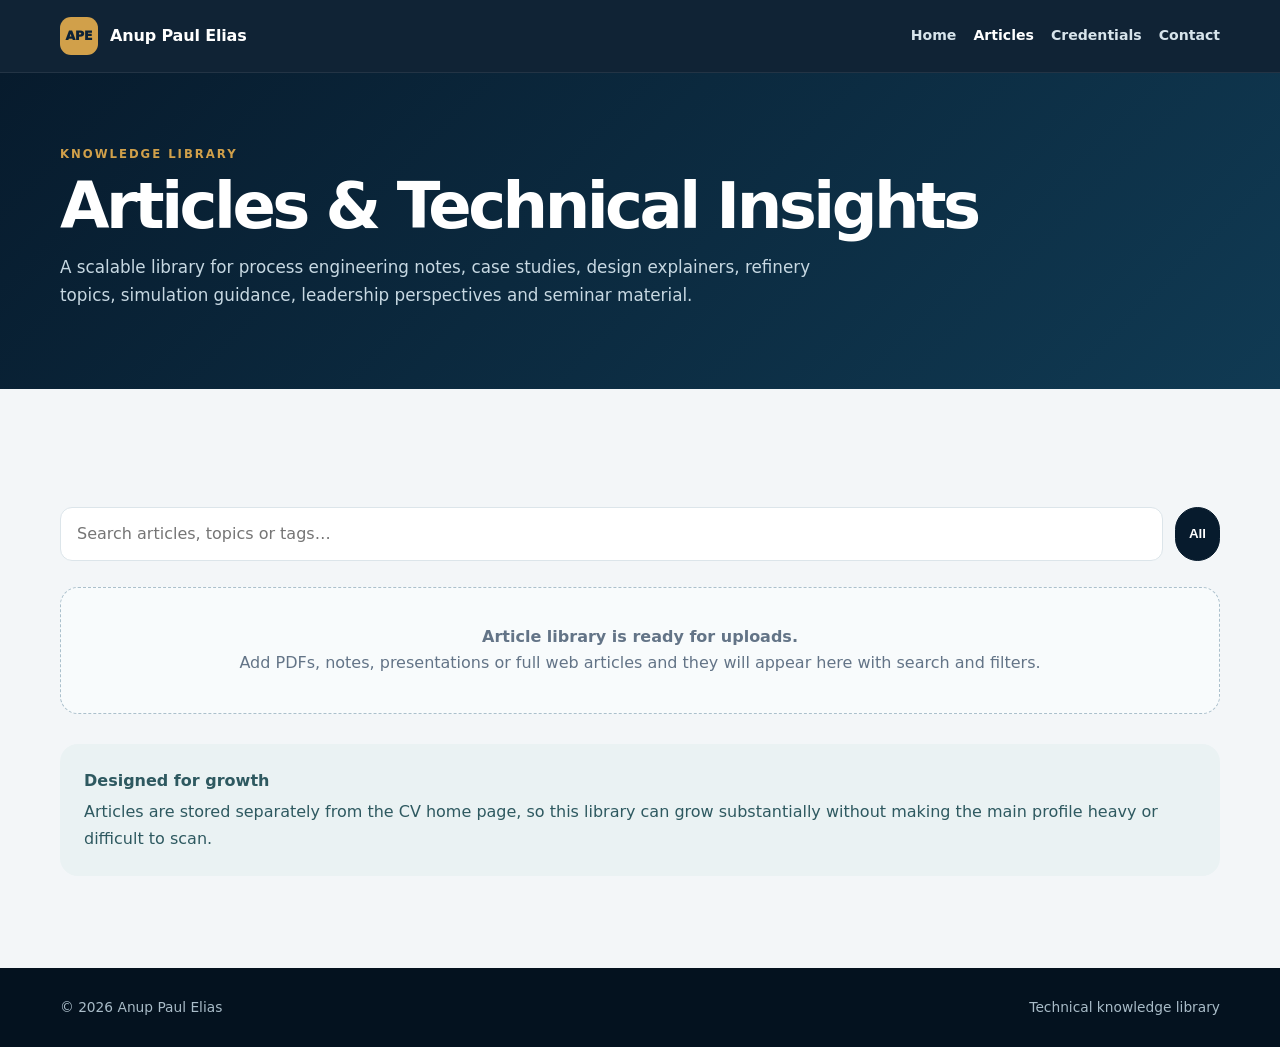
==== articles.html @ b8e466f8 "Add searchable technical article library" ====
<!doctype html><html lang="en"><head><meta charset="utf-8"><meta name="viewport" content="width=device-width,initial-scale=1"><meta name="theme-color" content="#071b2d"><meta name="description" content="Technical articles and engineering insights by Anup Paul Elias."><link rel="stylesheet" href="assets/site.css"><link rel="canonical" href="https://anuppaul007.github.io/articles.html"><title>Articles | Anup Paul Elias</title></head><body>
<header class="site-header"><div class="container nav-wrap"><a class="brand" href="index.html"><span class="brand-mark">APE</span><span>Anup Paul Elias</span></a><button class="menu" aria-label="Open menu">☰</button><nav class="main-nav"><a href="index.html">Home</a><a class="active" href="articles.html">Articles</a><a href="credentials.html">Credentials</a><a href="index.html#contact">Contact</a></nav></div></header>
<main><section class="page-hero"><div class="container"><div class="eyebrow">KNOWLEDGE LIBRARY</div><h1>Articles & Technical Insights</h1><p>A scalable library for process engineering notes, case studies, design explainers, refinery topics, simulation guidance, leadership perspectives and seminar material.</p></div></section>
<section class="section soft"><div class="container"><div class="toolbar"><div class="searchbox"><input id="article-search" type="search" placeholder="Search articles, topics or tags…" aria-label="Search articles"></div><div id="article-filters" class="filters"></div></div><div id="article-list" class="library-list"></div><div class="callout"><b>Designed for growth</b>Articles are stored separately from the CV home page, so this library can grow substantially without making the main profile heavy or difficult to scan.</div></div></section></main>
<footer><div class="container footer"><span>© <span id="year"></span> Anup Paul Elias</span><span>Technical knowledge library</span></div></footer><script src="assets/content.js"></script><script src="assets/site.js"></script><script>
(() => { const data=window.PORTFOLIO_DATA?.articles||[]; const list=document.getElementById('article-list'), filters=document.getElementById('article-filters'), search=document.getElementById('article-search'); let active='All'; const cats=['All',...new Set(data.map(x=>x.category).filter(Boolean))]; filters.innerHTML=cats.map((c,i)=>`<button class="filter-btn ${i===0?'active':''}" data-cat="${c}">${c}</button>`).join(''); function render(){const q=(search.value||'').toLowerCase(); const rows=data.filter(x=>(active==='All'||x.category===active)&&([x.title,x.summary,x.category,...(x.tags||[])].join(' ').toLowerCase().includes(q))); if(!rows.length){list.innerHTML=`<div class="empty-state"><strong>${data.length?'No matching articles':'Article library is ready for uploads.'}</strong><br>${data.length?'Try another search or category.':'Add PDFs, notes, presentations or full web articles and they will appear here with search and filters.'}</div>`;return;} list.innerHTML=rows.map(x=>`<article class="library-card"><div class="meta">${x.category||'Article'}${x.date?' • '+x.date:''}</div><h3>${x.title}</h3><p>${x.summary||''}</p><div class="tags">${(x.tags||[]).map(t=>`<span>${t}</span>`).join('')}</div>${x.url?`<a class="card-link" href="${x.url}">Read article →</a>`:''}</article>`).join('');} filters.addEventListener('click',e=>{const b=e.target.closest('button');if(!b)return;active=b.dataset.cat;filters.querySelectorAll('button').forEach(x=>x.classList.toggle('active',x===b));render();}); search.addEventListener('input',render);render(); })();
</script></body></html>
---- assets/site.css ----
:root{--navy:#071b2d;--navy2:#0c2b45;--navy3:#123b56;--ink:#142636;--muted:#637487;--paper:#fff;--soft:#f3f6f8;--gold:#d1a04a;--teal:#2f6f73;--line:#dce5ea;--shadow:0 20px 55px rgba(7,27,45,.12);--radius:20px}
*{box-sizing:border-box}html{scroll-behavior:smooth}body{margin:0;font-family:Inter,ui-sans-serif,system-ui,-apple-system,BlinkMacSystemFont,"Segoe UI",sans-serif;color:var(--ink);background:var(--paper);line-height:1.65}a{color:inherit}.container{width:min(1160px,calc(100% - 40px));margin:auto}.site-header{position:sticky;top:0;z-index:30;background:rgba(7,27,45,.96);backdrop-filter:blur(14px);border-bottom:1px solid rgba(255,255,255,.08)}.nav-wrap{height:72px;display:flex;align-items:center;justify-content:space-between;gap:24px}.brand{display:flex;align-items:center;gap:12px;color:#fff;text-decoration:none;font-weight:850;letter-spacing:-.01em}.brand-mark{width:38px;height:38px;border-radius:11px;background:var(--gold);display:grid;place-items:center;color:#0b2237;font-size:.78rem;font-weight:950}.main-nav{display:flex;gap:17px;align-items:center}.main-nav a{color:#d7e4eb;text-decoration:none;font-size:.88rem;font-weight:750}.main-nav a:hover,.main-nav a.active{color:#fff}.menu{display:none;background:none;border:0;color:#fff;font-size:1.5rem}.hero{background:radial-gradient(circle at 82% 10%,rgba(52,119,125,.28),transparent 28%),linear-gradient(135deg,var(--navy),#0b2c48 58%,#123d54);color:#fff;padding:92px 0 82px;overflow:hidden}.hero-grid{display:grid;grid-template-columns:1.28fr .72fr;gap:70px;align-items:center}.eyebrow,.kicker{letter-spacing:.17em;text-transform:uppercase;font-size:.73rem;font-weight:900;color:var(--gold)}h1{font-size:clamp(3.2rem,6.7vw,5.8rem);line-height:.94;margin:12px 0 18px;letter-spacing:-.055em}h2{font-size:clamp(2rem,4vw,3.15rem);line-height:1.08;letter-spacing:-.04em;margin:8px 0 22px}h3{margin:0 0 8px;font-size:1.08rem;line-height:1.35}.hero-title{font-size:1.45rem;font-weight:850;margin:0 0 16px}.hero-lead{font-size:1.12rem;color:#cad9e2;max-width:760px}.quick-scan{display:flex;flex-wrap:wrap;gap:8px;margin:28px 0}.quick-scan span{border:1px solid rgba(255,255,255,.18);background:rgba(255,255,255,.07);border-radius:999px;padding:7px 12px;font-size:.82rem;font-weight:700}.actions{display:flex;gap:12px;flex-wrap:wrap;margin-top:28px}.btn{display:inline-block;text-decoration:none;padding:12px 18px;border-radius:11px;font-weight:850}.btn-primary{background:var(--gold);color:#11263a}.btn-secondary{border:1px solid rgba(255,255,255,.28);color:#fff}.hero-foot{margin-top:22px;color:#b9cbd6;font-size:.86rem}.portrait-card{max-width:360px;justify-self:end;background:rgba(255,255,255,.07);border:1px solid rgba(255,255,255,.13);border-radius:28px;padding:12px;box-shadow:0 24px 70px rgba(0,0,0,.26)}.portrait-card img{width:100%;aspect-ratio:1/1.13;display:block;object-fit:cover;object-position:center 28%;border-radius:20px}.portrait-copy{padding:16px 10px 7px}.portrait-copy strong{display:block;font-size:.96rem}.portrait-copy span{display:block;color:#bfd0da;font-size:.83rem;margin-top:5px}.section{padding:92px 0}.soft{background:var(--soft)}.split-intro{display:grid;grid-template-columns:.8fr 1.2fr;gap:70px}.lead-copy{font-size:1.04rem}.lead-copy p:first-child{margin-top:0}.section-head{display:grid;grid-template-columns:1.1fr .9fr;gap:50px;align-items:end;margin-bottom:34px}.section-head>p{color:var(--muted);margin:0 0 22px}.section-head.light>p{color:#bcd0dc}.stats{display:grid;grid-template-columns:repeat(3,1fr);gap:16px}.stat{padding:27px;border:1px solid var(--line);border-radius:18px;background:#fff;box-shadow:0 8px 24px rgba(11,31,51,.05)}.stat strong{display:block;font-size:1.95rem;color:var(--teal);line-height:1.1;margin-bottom:8px;letter-spacing:-.03em}.stat span{font-size:.91rem;color:#536778}.portfolio-grid{display:grid;grid-template-columns:1fr 1fr;gap:18px}.project-card{border:1px solid var(--line);border-radius:var(--radius);padding:26px;display:grid;grid-template-columns:46px 1fr;gap:18px;background:#fff;box-shadow:0 8px 28px rgba(7,27,45,.05)}.project-card.featured{background:linear-gradient(145deg,#0b2b46,#113e55);color:#fff;border-color:transparent}.project-num{font-size:.78rem;font-weight:950;color:var(--gold);padding-top:4px}.project-tag{display:block;color:var(--teal);font-size:.73rem;font-weight:900;letter-spacing:.08em;text-transform:uppercase;margin-bottom:8px}.featured .project-tag{color:#d9b675}.project-card p{margin:8px 0 18px;color:var(--muted)}.featured p{color:#c8d8e2}.result{border-top:1px solid var(--line);padding-top:14px}.featured .result{border-color:rgba(255,255,255,.13)}.result b{display:block;font-size:.72rem;letter-spacing:.12em;text-transform:uppercase;color:var(--gold);margin-bottom:4px}.result span{font-size:.92rem}.dark-band{background:var(--navy);color:#fff}.timeline{position:relative;margin-top:30px}.timeline:before{content:"";position:absolute;left:154px;top:0;bottom:0;width:2px;background:rgba(255,255,255,.16)}.item{display:grid;grid-template-columns:122px 1fr;gap:55px;position:relative;padding:0 0 34px}.item:before{content:"";position:absolute;left:148px;top:7px;width:13px;height:13px;border-radius:50%;background:var(--gold);box-shadow:0 0 0 5px var(--navy)}.date{font-size:.82rem;font-weight:850;color:#87bdc0}.role{color:var(--gold);font-weight:850;margin:1px 0 8px}.item p{color:#bfd0db;margin-top:7px}.capability-grid{display:grid;grid-template-columns:repeat(3,1fr);gap:16px}.capability{padding:24px;border:1px solid var(--line);background:#fff;border-radius:18px;min-height:190px}.capability>span{display:inline-grid;place-items:center;width:30px;height:30px;border-radius:8px;background:#eaf2f3;color:var(--teal);font-size:.74rem;font-weight:900;margin-bottom:20px}.capability p{color:var(--muted);font-size:.92rem}.tech-strip{display:flex;gap:9px;flex-wrap:wrap;margin-top:24px;align-items:center}.tech-strip b{margin-right:5px}.tech-strip span{background:#e8eff2;border-radius:999px;padding:7px 11px;font-size:.82rem;color:#415c6d}.library-band{background:linear-gradient(180deg,#fff,#f3f6f8)}.library-grid{display:grid;grid-template-columns:1fr 1fr;gap:18px}.library-grid article{padding:34px;border:1px solid var(--line);border-radius:22px;background:#fff;box-shadow:var(--shadow)}.library-grid p{color:var(--muted)}.text-link{font-weight:900;color:var(--teal);text-decoration:none}.video-grid{display:grid;grid-template-columns:.85fr 1.15fr;gap:60px;align-items:center}.muted-light{color:#bdd0dc}.video-shell{min-height:260px;border:1px dashed rgba(255,255,255,.28);border-radius:22px;display:grid;place-items:center;text-align:center;background:rgba(255,255,255,.05);padding:30px}.video-shell strong,.video-shell span{display:block}.video-shell span{color:#bcd0dc;font-size:.9rem;margin-top:8px}.video-shell iframe,.video-shell video{width:100%;aspect-ratio:16/9;border:0;border-radius:16px}.contact-grid{display:grid;grid-template-columns:1fr .86fr;gap:60px;align-items:start}.contact-card{border:1px solid var(--line);border-radius:18px;background:#fff;box-shadow:var(--shadow);padding:10px 24px}.contact-card a,.contact-card div{display:flex;justify-content:space-between;gap:16px;padding:18px 0;border-bottom:1px solid var(--line);text-decoration:none}.contact-card>:last-child{border-bottom:0}.contact-card span{color:var(--muted)}footer{padding:28px 0;background:#04121f;color:#a9bcc8}.footer{display:flex;justify-content:space-between;gap:20px;font-size:.86rem}.page-hero{background:linear-gradient(135deg,var(--navy),#103a53);color:#fff;padding:72px 0 62px}.page-hero h1{font-size:clamp(2.7rem,5vw,4.7rem)}.page-hero p{max-width:760px;color:#c7d8e2;font-size:1.05rem}.toolbar{display:flex;gap:12px;flex-wrap:wrap;margin:26px 0}.searchbox{flex:1;min-width:240px;position:relative}.searchbox input{width:100%;padding:13px 16px;border:1px solid var(--line);border-radius:12px;font:inherit}.filters{display:flex;gap:8px;flex-wrap:wrap}.filter-btn{border:1px solid var(--line);background:#fff;border-radius:999px;padding:9px 13px;font-weight:800;color:#536a79;cursor:pointer}.filter-btn.active{background:var(--navy);color:#fff;border-color:var(--navy)}.library-list{display:grid;grid-template-columns:repeat(3,1fr);gap:16px}.library-card{border:1px solid var(--line);border-radius:18px;background:#fff;padding:24px;display:flex;flex-direction:column;min-height:250px}.library-card .meta{font-size:.73rem;color:var(--teal);font-weight:900;letter-spacing:.08em;text-transform:uppercase}.library-card h3{font-size:1.08rem;margin-top:11px}.library-card p{color:var(--muted);font-size:.91rem;flex:1}.library-card .tags{display:flex;gap:6px;flex-wrap:wrap;margin:12px 0}.library-card .tags span{background:#edf3f4;padding:5px 8px;border-radius:999px;font-size:.73rem;color:#48636d}.library-card .card-link{font-weight:850;color:var(--teal);text-decoration:none;margin-top:8px}.empty-state{border:1px dashed #abc0cc;background:#f8fbfc;border-radius:18px;padding:36px;text-align:center;color:var(--muted);grid-column:1/-1}.credential-groups{display:grid;gap:34px}.credential-section h2{font-size:2rem}.credential-count{font-size:.8rem;color:var(--muted);font-weight:800}.credential-grid{display:grid;grid-template-columns:repeat(3,1fr);gap:16px}.credential-card{border:1px solid var(--line);border-radius:18px;background:#fff;padding:22px}.credential-card .issuer{font-size:.85rem;color:var(--teal);font-weight:800}.credential-card p{font-size:.88rem;color:var(--muted);margin-bottom:0}.credential-card .year{display:inline-block;margin-top:12px;font-size:.76rem;font-weight:900;color:#7c8b96}.credential-card a{display:inline-block;margin-top:12px;color:var(--teal);font-weight:850;text-decoration:none}.callout{padding:24px;border-radius:18px;background:#eaf2f3;color:#2e5960;margin-top:30px}.callout b{display:block;margin-bottom:5px}
@media(max-width:980px){.main-nav{display:none;position:absolute;top:72px;left:0;right:0;background:var(--navy);padding:18px 24px;flex-direction:column;align-items:flex-start}.main-nav.open{display:flex}.menu{display:block}.hero-grid,.split-intro,.section-head,.video-grid,.contact-grid{grid-template-columns:1fr}.portrait-card{justify-self:start;max-width:310px}.stats,.capability-grid,.library-list,.credential-grid{grid-template-columns:1fr 1fr}.timeline:before{left:112px}.item{grid-template-columns:88px 1fr;gap:46px}.item:before{left:106px}}
@media(max-width:680px){.container{width:min(100% - 28px,1160px)}.hero{padding:68px 0}.stats,.capability-grid,.library-grid,.portfolio-grid,.library-list,.credential-grid{grid-template-columns:1fr}.timeline:before{left:8px}.item{display:block;padding-left:34px}.item:before{left:2px}.date{margin-bottom:7px}.footer{display:block}.footer span{display:block;margin-top:5px}h1{font-size:3.15rem}.project-card{grid-template-columns:34px 1fr}}
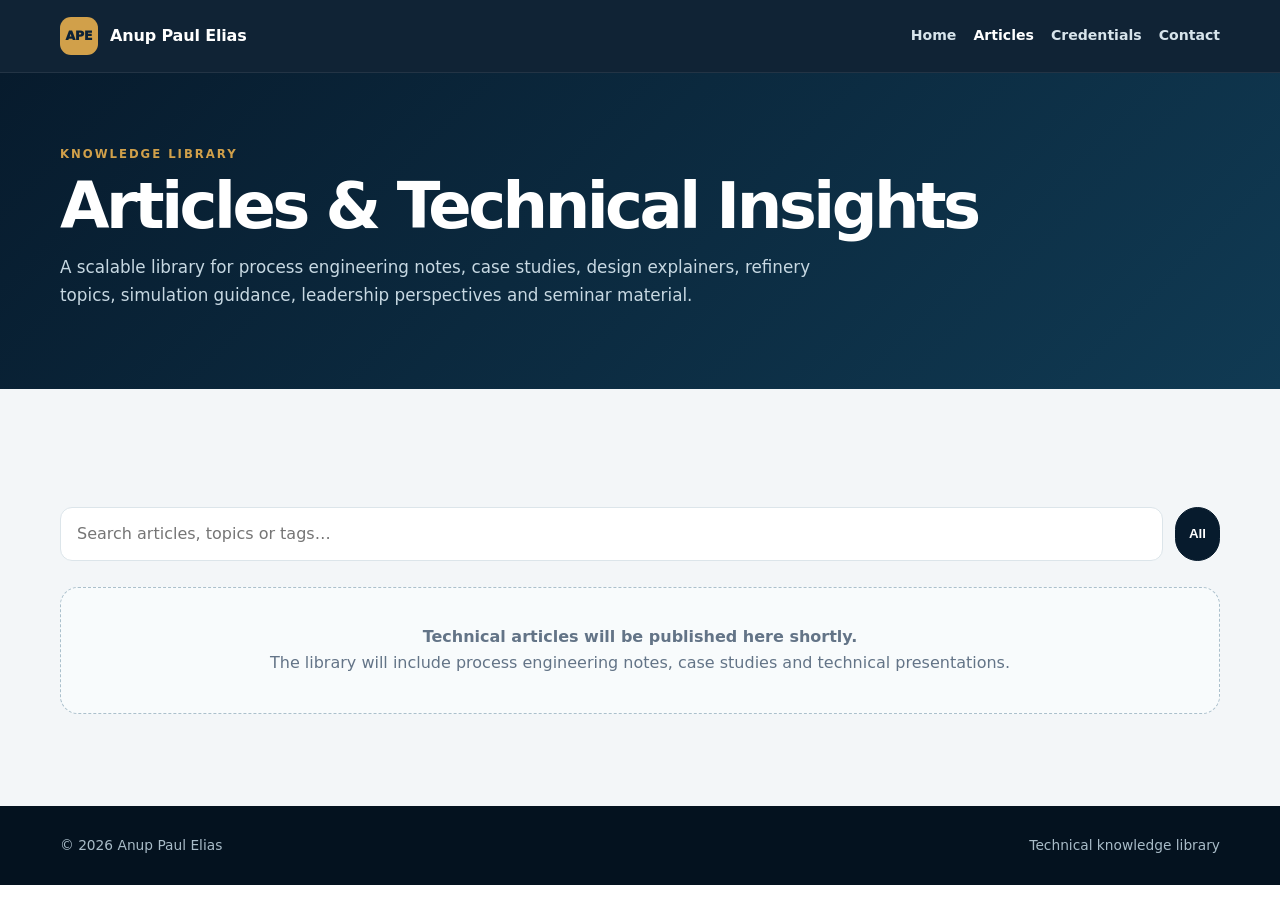
==== commit 9ce59031: "Hide empty article library from indexing until publication" ====
--- a/articles.html
+++ b/articles.html
@@ -1,7 +1,7 @@
-<!doctype html><html lang="en"><head><meta charset="utf-8"><meta name="viewport" content="width=device-width,initial-scale=1"><meta name="theme-color" content="#071b2d"><meta name="description" content="Technical articles and engineering insights by Anup Paul Elias."><link rel="stylesheet" href="assets/site.css"><link rel="canonical" href="https://anuppaul007.github.io/articles.html"><title>Articles | Anup Paul Elias</title></head><body>
+<!doctype html><html lang="en"><head><meta charset="utf-8"><meta name="viewport" content="width=device-width,initial-scale=1"><meta name="theme-color" content="#071b2d"><meta name="description" content="Technical articles and engineering insights by Anup Paul Elias."><meta name="robots" content="noindex,follow"><link rel="stylesheet" href="assets/site.css"><link rel="canonical" href="https://anuppaul007.github.io/articles.html"><title>Articles | Anup Paul Elias</title></head><body>
 <header class="site-header"><div class="container nav-wrap"><a class="brand" href="index.html"><span class="brand-mark">APE</span><span>Anup Paul Elias</span></a><button class="menu" aria-label="Open menu">☰</button><nav class="main-nav"><a href="index.html">Home</a><a class="active" href="articles.html">Articles</a><a href="credentials.html">Credentials</a><a href="index.html#contact">Contact</a></nav></div></header>
 <main><section class="page-hero"><div class="container"><div class="eyebrow">KNOWLEDGE LIBRARY</div><h1>Articles & Technical Insights</h1><p>A scalable library for process engineering notes, case studies, design explainers, refinery topics, simulation guidance, leadership perspectives and seminar material.</p></div></section>
-<section class="section soft"><div class="container"><div class="toolbar"><div class="searchbox"><input id="article-search" type="search" placeholder="Search articles, topics or tags…" aria-label="Search articles"></div><div id="article-filters" class="filters"></div></div><div id="article-list" class="library-list"></div><div class="callout"><b>Designed for growth</b>Articles are stored separately from the CV home page, so this library can grow substantially without making the main profile heavy or difficult to scan.</div></div></section></main>
+<section class="section soft"><div class="container"><div class="toolbar"><div class="searchbox"><input id="article-search" type="search" placeholder="Search articles, topics or tags…" aria-label="Search articles"></div><div id="article-filters" class="filters"></div></div><div id="article-list" class="library-list"></div></div></section></main>
 <footer><div class="container footer"><span>© <span id="year"></span> Anup Paul Elias</span><span>Technical knowledge library</span></div></footer><script src="assets/content.js"></script><script src="assets/site.js"></script><script>
-(() => { const data=window.PORTFOLIO_DATA?.articles||[]; const list=document.getElementById('article-list'), filters=document.getElementById('article-filters'), search=document.getElementById('article-search'); let active='All'; const cats=['All',...new Set(data.map(x=>x.category).filter(Boolean))]; filters.innerHTML=cats.map((c,i)=>`<button class="filter-btn ${i===0?'active':''}" data-cat="${c}">${c}</button>`).join(''); function render(){const q=(search.value||'').toLowerCase(); const rows=data.filter(x=>(active==='All'||x.category===active)&&([x.title,x.summary,x.category,...(x.tags||[])].join(' ').toLowerCase().includes(q))); if(!rows.length){list.innerHTML=`<div class="empty-state"><strong>${data.length?'No matching articles':'Article library is ready for uploads.'}</strong><br>${data.length?'Try another search or category.':'Add PDFs, notes, presentations or full web articles and they will appear here with search and filters.'}</div>`;return;} list.innerHTML=rows.map(x=>`<article class="library-card"><div class="meta">${x.category||'Article'}${x.date?' • '+x.date:''}</div><h3>${x.title}</h3><p>${x.summary||''}</p><div class="tags">${(x.tags||[]).map(t=>`<span>${t}</span>`).join('')}</div>${x.url?`<a class="card-link" href="${x.url}">Read article →</a>`:''}</article>`).join('');} filters.addEventListener('click',e=>{const b=e.target.closest('button');if(!b)return;active=b.dataset.cat;filters.querySelectorAll('button').forEach(x=>x.classList.toggle('active',x===b));render();}); search.addEventListener('input',render);render(); })();
+(() => { const data=window.PORTFOLIO_DATA?.articles||[]; const list=document.getElementById('article-list'), filters=document.getElementById('article-filters'), search=document.getElementById('article-search'); let active='All'; const cats=['All',...new Set(data.map(x=>x.category).filter(Boolean))]; filters.innerHTML=cats.map((c,i)=>`<button class="filter-btn ${i===0?'active':''}" data-cat="${c}">${c}</button>`).join(''); function render(){const q=(search.value||'').toLowerCase(); const rows=data.filter(x=>(active==='All'||x.category===active)&&([x.title,x.summary,x.category,...(x.tags||[])].join(' ').toLowerCase().includes(q))); if(!rows.length){list.innerHTML=`<div class="empty-state"><strong>${data.length?'No matching articles':'Technical articles will be published here shortly.'}</strong><br>${data.length?'Try another search or category.':'The library will include process engineering notes, case studies and technical presentations.'}</div>`;return;} list.innerHTML=rows.map(x=>`<article class="library-card"><div class="meta">${x.category||'Article'}${x.date?' • '+x.date:''}</div><h3>${x.title}</h3><p>${x.summary||''}</p><div class="tags">${(x.tags||[]).map(t=>`<span>${t}</span>`).join('')}</div>${x.url?`<a class="card-link" href="${x.url}">Read article →</a>`:''}</article>`).join('');} filters.addEventListener('click',e=>{const b=e.target.closest('button');if(!b)return;active=b.dataset.cat;filters.querySelectorAll('button').forEach(x=>x.classList.toggle('active',x===b));render();}); search.addEventListener('input',render);render(); })();
 </script></body></html>
